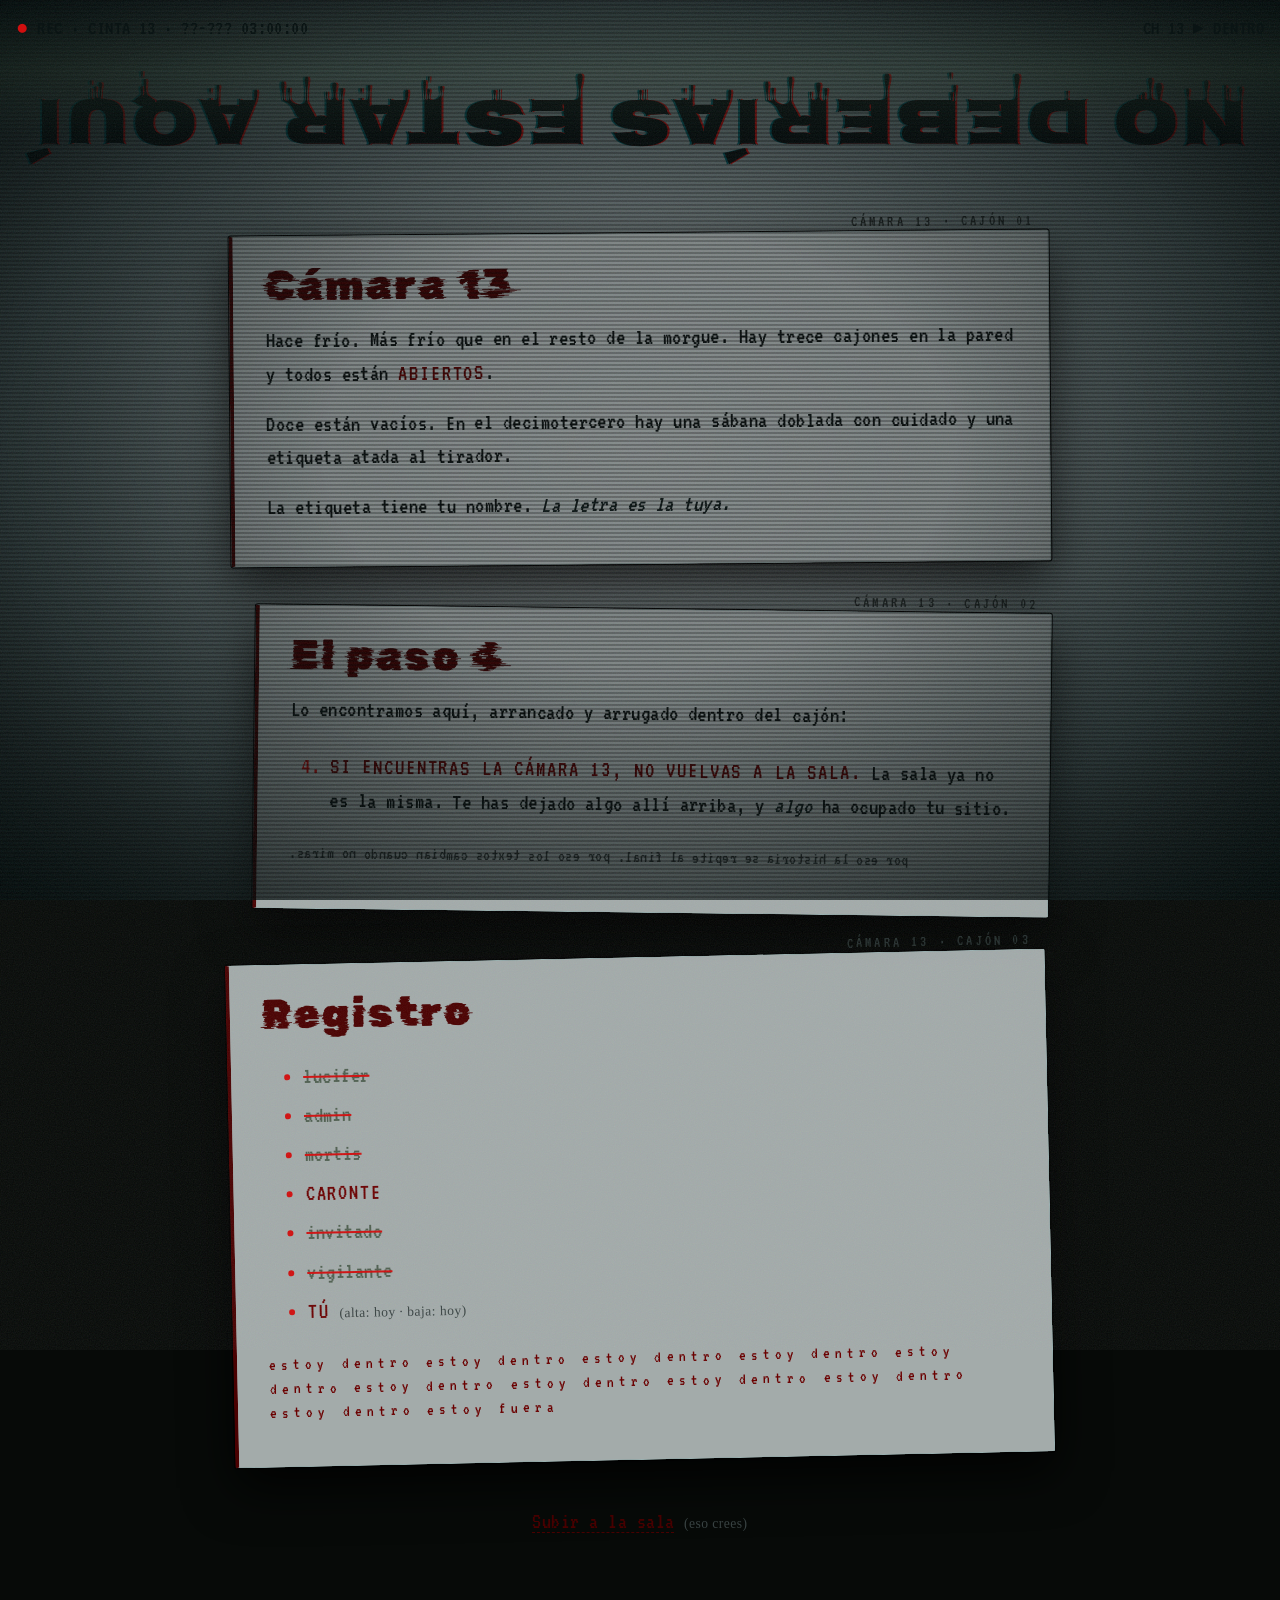
==== camara13.html @ 69993d51 "feat: la sala se vuelve sobrenatural (JS + cámara 13) - js/pesadilla.js: la pestaña te llama al irte" ====
<!DOCTYPE html>
<html lang="es">
<head>
    <meta charset="UTF-8">
    <meta name="viewport" content="width=device-width, initial-scale=1.0">
    <meta name="author" content="ACS-cd">
    <title>Cámara 13</title>
    <link rel="stylesheet" href="css/terror.css">
    <link rel="stylesheet" href="css/pesadilla.css">
</head>
<body class="otro-lado">
    <div class="rec" aria-hidden="true">REC · CINTA 13 · ??-???</div>
    <div class="canal" aria-hidden="true">CH 13 ▸ DENTRO</div>
    <header>
        <h1>No deberías estar aquí</h1>
    </header>
    <main>
        <section>
            <h2>Cámara 13</h2>
            <p>Hace frío. Más frío que en el resto de la morgue. Hay trece cajones en la pared y todos están <strong>abiertos</strong>.</p>
            <p>Doce están vacíos. En el decimotercero hay una sábana doblada con cuidado y una etiqueta atada al tirador.</p>
            <p>La etiqueta tiene tu nombre. <em>La letra es la tuya.</em></p>
        </section>
        <section>
            <h2>El paso 4</h2>
            <p>Lo encontramos aquí, arrancado y arrugado dentro del cajón:</p>
            <ol start="4">
                <li><strong>Si encuentras la cámara 13, no vuelvas a la sala.</strong> La sala ya no es la misma. Te has dejado algo allí arriba, y <em>algo</em> ha ocupado tu sitio.</li>
            </ol>
            <p class="espejo">por eso la historia se repite al final. por eso los textos cambian cuando no miras.</p>
        </section>
        <section>
            <h2>Registro</h2>
            <ul>
                <li><del>lucifer</del></li>
                <li><del>admin</del></li>
                <li><del>mortis</del></li>
                <li><strong>caronte</strong></li>
                <li><del>invitado</del></li>
                <li><del>vigilante</del></li>
                <li><strong>tú</strong> <small>(alta: hoy · baja: hoy)</small></li>
            </ul>
            <p class="repite">estoy dentro estoy dentro estoy dentro estoy dentro estoy dentro estoy dentro estoy dentro estoy dentro estoy dentro estoy dentro estoy fuera</p>
        </section>
        <p class="salida"><a href="index.html">Subir a la sala</a> <small>(eso crees)</small></p>
    </main>
    <!-- Si estás leyendo esto, sube. Rápido. Antes de que la sala te olvide. -->
</body>
</html>
---- css/terror.css ----
/* terror.css · Hoja de estilos del túnel del terror
   La da la profesora: copiadla tal cual. Funciona sola con las etiquetas HTML
   (no hace falta poner clases, salvo class="pergamino" en el body del pergamino). */
@import url("https://fonts.googleapis.com/css2?family=Creepster&family=Special+Elite&display=swap");

* { box-sizing: border-box; }
body {
    margin: 0;
    min-height: 100vh;
    color: #d9d9d9;
    font-family: "Special Elite", "Courier New", monospace;
    font-size: 1.25rem;
    line-height: 1.6;
    background: radial-gradient(ellipse at center, #2a0000 0%, #000000 75%) fixed;
}
header { text-align: center; padding: 2rem 1rem 0.5rem; }
h1 {
    font-family: "Creepster", fantasy;
    font-size: 5rem;
    letter-spacing: 0.05em;
    color: #ff7518;
    margin: 0;
    text-shadow: 0 0 20px #ff0000;
    animation: vela 4s ease-in-out infinite;
}
@keyframes vela { 0%, 100% { opacity: 1; } 50% { opacity: 0.8; } }
h2 { font-family: "Creepster", fantasy; font-size: 2.4rem; letter-spacing: 0.05em; color: #b30000; margin-top: 0; }
nav ul { list-style: none; padding: 0; display: flex; flex-wrap: wrap; gap: 1.5rem; justify-content: center; }
a { color: #ff7518; }
a:hover { color: #ff2a2a; }
main { max-width: 900px; margin: 0 auto; padding: 1rem 1.5rem 3rem; }
section {
    background: rgba(0, 0, 0, 0.55);
    border: 1px solid #3a0000;
    border-radius: 12px;
    padding: 1.5rem 2rem;
    margin: 2rem 0;
    box-shadow: 0 0 30px rgba(120, 0, 0, 0.35);
}
em { color: #e8d5a3; }
strong { color: #ff4d4d; }
mark { background: #5c0000; color: #ffffff; padding: 0 0.2em; }
del { color: #777777; }
abbr[title] { text-decoration: underline dotted #ff7518; cursor: help; }
small { color: #999999; }
li { margin: 0.3rem 0; }
li::marker { color: #ff7518; }
figure { margin: 1.5rem auto; text-align: center; }
img { max-width: 100%; height: auto; border: 4px solid #3b2a1a; filter: grayscale(0.4) contrast(1.1); }
figcaption { font-style: italic; color: #aaaaaa; margin-top: 0.5rem; }
iframe { width: 100%; height: 420px; border: 6px double #8b6b2e; border-radius: 8px; background: #e8d5a3; }
details { background: #1a0000; border: 1px dashed #b30000; border-radius: 8px; padding: 1rem; }
summary { cursor: pointer; color: #ff7518; font-weight: bold; }
audio { display: block; margin: 1rem auto; }
footer { text-align: center; color: #777777; font-size: 0.9rem; padding: 2rem 1rem; }

/* El pergamino (la página que va dentro del iframe) */
body.pergamino { background: #e8d5a3; color: #3b2a1a; padding: 1.5rem; }
body.pergamino h1 { font-size: 2.5rem; color: #5c0000; text-shadow: none; animation: none; }
body.pergamino strong { color: #8b0000; }
body.pergamino em { color: #5c3a1a; }
body.pergamino details { background: #f3e6c4; border-color: #8b0000; }
body.pergamino summary { color: #8b0000; }
body.pergamino del { color: #8a7a60; }

/* Si el ordenador pide menos movimiento, quitamos la animación */
@media (prefers-reduced-motion: reduce) { h1 { animation: none; } }
---- css/pesadilla.css ----
/* pesadilla.css · Sala 3 (ACS-cd) · Rediseño completo
   Estética "analog horror": cinta VHS de vigilancia + aviso de emergencia + morgue clínica.
   Se carga DESPUÉS de terror.css (que se queda tal cual la dio la profesora) y la sobrescribe entera.
   Solo CSS: sin JavaScript. */
@import url("https://fonts.googleapis.com/css2?family=Nosifer&family=Rubik+Glitch&family=VT323&family=Special+Elite&family=Homemade+Apple&display=swap");

/* Contador de segundos para el reloj de la cinta (solo CSS) */
@property --seg { syntax: "<integer>"; initial-value: 0; inherits: false; }
@property --min { syntax: "<integer>"; initial-value: 0; inherits: false; }

:root {
    --fondo: #070a08;          /* negro verdoso de pasillo de hospital */
    --fosforo: #a8e6a1;        /* verde de monitor viejo */
    --fosforo-tenue: #5f8a5a;
    --hueso: #ddd6c1;          /* blanco hueso, nunca blanco puro */
    --sangre: #7a0a0a;         /* sangre seca */
    --sangre-viva: #d10f0f;
    --aviso: #e8cf3a;          /* amarillo de emergencia */
    --cian: #00e5d4;           /* desfase de color VHS */
    --magenta: #ff2bd6;
}

/* ════════ Base ════════ */
html { background: var(--fondo); scrollbar-color: var(--sangre) #000000; }
body {
    background:
        radial-gradient(ellipse 80% 60% at 50% 0%, rgba(80, 120, 80, 0.12), transparent 70%),
        linear-gradient(#070a08, #020302) fixed;
    color: var(--fosforo);
    font-family: "VT323", "Courier New", monospace;
    font-size: 1.45rem;
    line-height: 1.45;
    letter-spacing: 0.02em;
    cursor: crosshair;
}
/* La luz se va apagando mientras estás en la sala */
html::after {
    content: "";
    position: fixed;
    inset: 0;
    pointer-events: none;
    z-index: 8;
    background: #000000;
    opacity: 0;
    animation: se-apaga 240s linear forwards;
}
@keyframes se-apaga { to { opacity: 0.4; } }
::selection { background: var(--sangre-viva); color: #000000; }

/* ════════ Capas: grano de cinta, viñeta y líneas de monitor ════════ */
html::before {
    content: "";
    position: fixed;
    inset: -50%;
    pointer-events: none;
    z-index: 12;
    opacity: 0.09;
    background-image: url("data:image/svg+xml,%3Csvg xmlns='http://www.w3.org/2000/svg' width='220' height='220'%3E%3Cfilter id='n'%3E%3CfeTurbulence type='fractalNoise' baseFrequency='0.85' numOctaves='3' stitchTiles='stitch'/%3E%3C/filter%3E%3Crect width='100%25' height='100%25' filter='url(%23n)'/%3E%3C/svg%3E");
    animation: grano 0.4s steps(4) infinite;
}
@keyframes grano {
    0% { transform: translate(0, 0); }
    25% { transform: translate(-7%, 4%); }
    50% { transform: translate(5%, -6%); }
    75% { transform: translate(-3%, -2%); }
}
body::before {
    content: "";
    position: fixed;
    inset: 0;
    pointer-events: none;
    z-index: 10;
    background: radial-gradient(ellipse at center, transparent 40%, rgba(0, 0, 0, 0.92) 100%);
    animation: respira 7s ease-in-out infinite;
}
@keyframes respira { 0%, 100% { opacity: 0.8; } 50% { opacity: 1; } }
body::after {
    content: "";
    position: fixed;
    inset: 0;
    pointer-events: none;
    z-index: 11;
    background:
        linear-gradient(to bottom, transparent 0, rgba(168, 230, 161, 0.06) 50%, transparent 100%) 0 0 / 100% 140px no-repeat,
        repeating-linear-gradient(to bottom, rgba(0, 0, 0, 0.25) 0 2px, transparent 2px 4px);
    animation: barrido 6s linear infinite, apagon 13s steps(1) infinite;
}
/* La banda de interferencia que baja por la pantalla */
@keyframes barrido { from { background-position: 0 -140px, 0 0; } to { background-position: 0 110vh, 0 0; } }
/* Apagón: la pantalla se va a negro un instante, como si alguien pasara delante */
@keyframes apagon {
    0%, 61%, 62.5%, 63.5%, 100% { background-color: transparent; }
    61.5%, 63% { background-color: rgba(0, 0, 0, 0.95); }
}

/* ════════ Cabecera ════════ */
header { padding: 4.5rem 1rem 1rem; text-align: center; }
header h1 {
    font-family: "Nosifer", fantasy;
    font-size: clamp(2.2rem, 6vw, 4.2rem);
    font-weight: normal;
    line-height: 1.25;
    letter-spacing: 0.04em;
    color: var(--hueso);
    text-shadow: -2px 0 var(--cian), 2px 0 var(--magenta), 0 0 30px rgba(209, 15, 15, 0.6);
    animation: glitch 7s steps(1) infinite, deriva 31s ease-in-out infinite;
}
@keyframes glitch {
    0%, 90%, 100% { clip-path: none; transform: none; }
    91% { clip-path: inset(10% 0 55% 0); transform: translate(-9px, 0) skewX(18deg); }
    92% { clip-path: inset(60% 0 8% 0); transform: translate(11px, 0); }
    93% { clip-path: none; transform: scaleY(1.6); opacity: 0.25; }
    94% { transform: translate(-3px, 2px) scaleX(-1); }
}
/* El título se va torciendo despacio. Casi no se nota. Casi. */
@keyframes deriva { 0%, 100% { rotate: 0deg; } 50% { rotate: -1.4deg; } }

nav ul { list-style: none; padding: 0; margin: 2rem 0 0; display: flex; flex-wrap: wrap; gap: 0.6rem 1.8rem; justify-content: center; }
a { color: var(--aviso); text-decoration: none; border-bottom: 1px dashed currentColor; }
a:hover { color: var(--sangre-viva); }
/* Al pasar el ratón, los enlaces del menú se dan la vuelta */
nav a { display: inline-block; transition: transform 0.15s; }
nav a:hover { transform: scaleX(-1); }
nav a::before { content: "> "; color: var(--fosforo-tenue); }

/* ════════ Contenido ════════ */
main { max-width: 860px; margin: 0 auto; padding: 1rem 1.25rem 7rem; }
section {
    position: relative;
    background: rgba(8, 14, 10, 0.88);
    border: 1px solid #1d2e20;
    border-left: 4px solid var(--sangre);
    border-radius: 2px;
    padding: 1.6rem 2rem;
    margin: 2.8rem 0;
    box-shadow: 0 0 0 1px #000000, 0 20px 50px rgba(0, 0, 0, 0.8);
    animation: latido 1.3s ease-in-out infinite;
}
/* Ninguna sección está recta del todo */
main > section:nth-of-type(odd) { rotate: -0.5deg; }
main > section:nth-of-type(even) { rotate: 0.7deg; margin-left: 1.5rem; }
main > section:nth-of-type(3) { rotate: -1.2deg; }
@keyframes latido {
    0%, 30%, 100% { box-shadow: 0 0 0 1px #000000, 0 20px 50px rgba(0, 0, 0, 0.8); }
    10% { box-shadow: 0 0 0 1px #000000, 0 0 45px rgba(209, 15, 15, 0.45); }
}
/* Número de expediente en cada sección */
main > section::before {
    content: "EXP. 0" counter(expediente) " · 31/10";
    counter-increment: expediente;
    position: absolute;
    top: -1.35rem;
    right: 0.8rem;
    font-size: 1rem;
    color: var(--fosforo-tenue);
    letter-spacing: 0.2em;
}
main { counter-reset: expediente; }

h2 {
    font-family: "Rubik Glitch", fantasy;
    font-weight: normal;
    font-size: clamp(1.8rem, 4.5vw, 2.6rem);
    line-height: 1.1;
    color: var(--sangre-viva);
    text-shadow: -1px 0 var(--cian), 1px 0 var(--magenta);
    margin: 0 0 1rem;
    animation: tiembla 4.3s steps(1) infinite;
}
@keyframes tiembla { 0%, 96%, 100% { transform: none; } 97% { transform: translate(3px, -1px); } 98% { transform: translate(-2px, 1px); } }

p { margin: 0 0 1rem; }
em { color: var(--hueso); font-style: italic; }
strong { color: var(--sangre-viva); font-weight: normal; text-transform: uppercase; letter-spacing: 0.08em; }
mark { background: var(--aviso); color: #000000; padding: 0 0.3em; }
del { color: #4f5f50; text-decoration-color: var(--sangre-viva); text-decoration-thickness: 2px; }
abbr[title] { text-decoration: underline dotted var(--aviso); cursor: help; }
/* Las notas pequeñas parecen escritas a mano por alguien que tenía prisa */
small { font-family: "Homemade Apple", cursive; font-size: 0.85rem; color: #9a8f74; line-height: 1.9; }
li { margin: 0.35rem 0; }
li::marker { color: var(--sangre-viva); }
ol li::marker { content: counter(list-item) ". "; font-family: "VT323", monospace; }

/* ════════ Imágenes: cámara de vigilancia ════════ */
img {
    display: block;
    max-width: 100%;
    height: auto;
    margin: 1.5rem auto;
    border: 1px solid #2a3a2c;
    filter: grayscale(1) sepia(0.35) hue-rotate(60deg) contrast(1.35) brightness(0.85);
}
/* En la foto de la morgue pierdes el cursor */
.pasillo img { margin: 0; cursor: none; animation: fluorescente 5s steps(1) infinite; }
@keyframes fluorescente {
    0%, 40%, 43%, 100% { filter: grayscale(1) sepia(0.35) hue-rotate(60deg) contrast(1.35) brightness(0.85); }
    41% { filter: grayscale(1) brightness(0.08); }
    42% { filter: invert(1) grayscale(1) contrast(2); }
}
figure { margin: 1.5rem auto; text-align: center; }
figure img { transition: filter 3s ease-in, transform 20s linear; }
figure:hover img { filter: grayscale(1) contrast(2) brightness(0.5) sepia(1) hue-rotate(-50deg) saturate(7); transform: scale(1.08); }
figcaption { color: var(--fosforo-tenue); font-size: 1.15rem; }
figcaption::before { content: "CAM-02 ▸ "; color: var(--sangre-viva); }

iframe { width: 100%; height: 440px; border: 1px solid #000000; background: #cfc6a8; box-shadow: 0 0 0 6px #120c08, 0 0 40px rgba(0, 0, 0, 0.9); rotate: 0.4deg; }
audio { display: block; width: 100%; margin: 1rem 0; filter: invert(1) hue-rotate(180deg) sepia(0.6) saturate(0.6); }

footer { text-align: center; color: #3d4d3f; font-size: 1.05rem; padding: 2rem 1rem 6rem; }
footer a { color: #5f6f60; }

/* ════════ Elementos de la cinta ════════ */
/* REC con reloj que corre de verdad */
.rec {
    position: fixed;
    top: 0.8rem;
    left: 1rem;
    z-index: 13;
    font-family: "VT323", monospace;
    font-size: 1.3rem;
    color: var(--hueso);
    text-shadow: 0 0 4px #000000;
    pointer-events: none;
}
.rec::before { content: "● "; color: var(--sangre-viva); animation: parpadeo 1s steps(1) infinite; }
.rec::after {
    content: " 03:" counter(m, decimal-leading-zero) ":" counter(s, decimal-leading-zero);
    counter-reset: m var(--min) s var(--seg);
    animation: segundos 60s steps(60) infinite, minutos 3600s steps(60) infinite;
}
@keyframes segundos { from { --seg: 0; } to { --seg: 60; } }
@keyframes minutos { from { --min: 0; } to { --min: 60; } }
@keyframes parpadeo { 50% { opacity: 0; } }
.canal { position: fixed; top: 0.8rem; right: 1rem; z-index: 13; color: var(--hueso); font-size: 1.3rem; pointer-events: none; }

/* Cinta de aviso de emergencia que cruza la pantalla */
.emision {
    position: fixed;
    left: 0;
    right: 0;
    bottom: 0;
    z-index: 13;
    overflow: hidden;
    background: var(--aviso);
    color: #000000;
    border-top: 3px solid #000000;
    white-space: nowrap;
}
.emision p {
    display: inline-block;
    margin: 0;
    padding: 0.25rem 0 0.25rem 100%;
    font-size: 1.35rem;
    letter-spacing: 0.08em;
    animation: teletipo 55s linear infinite;
}
@keyframes teletipo { from { transform: translateX(0); } to { transform: translateX(-100%); } }

/* Ojos en la oscuridad: aparecen un momento y parpadean */
.ojos {
    position: fixed;
    left: 3vw;
    bottom: 22vh;
    z-index: 9;
    width: 70px;
    height: 14px;
    pointer-events: none;
    opacity: 0;
    animation: aparecen 23s ease-in-out infinite;
}
.ojos { --px: 0px; --py: 0px; }
.ojos::before, .ojos::after {
    content: "";
    position: absolute;
    top: 0;
    width: 22px;
    height: 12px;
    border-radius: 50%;
    background: radial-gradient(circle at calc(50% + var(--px, 0px)) calc(50% + var(--py, 0px)), #000000 0 2px, #ffe9a8 3px, #c99a18 6px, rgba(201, 50, 0, 0.6) 9px, transparent 11px);
    box-shadow: 0 0 14px rgba(255, 200, 80, 0.35);
    animation: parpadea 23s steps(1) infinite;
}
.ojos::before { left: 0; }
.ojos::after { right: 0; }
@keyframes aparecen { 0%, 70%, 85%, 100% { opacity: 0; } 74%, 81% { opacity: 0.9; } }
@keyframes parpadea { 0%, 77%, 78%, 100% { transform: none; } 77.5% { transform: scaleY(0.05); } }

/* Texto escrito al revés, como en un espejo */
.espejo { display: block; transform: scaleX(-1); text-align: right; color: #4a5a4b; font-size: 1.1rem; }

/* ════════ Mensajes ocultos: solo se ven al seleccionar o pasar el ratón ════════ */
.oculto { color: transparent; }
.oculto::selection { color: var(--sangre-viva); background: #000000; }
p:hover > .oculto, li:hover > .oculto { color: #3f1010; transition: color 4s ease-in; }

/* Texto que se escurre como sangre */
.sangre {
    display: inline-block;
    font-family: "Nosifer", fantasy;
    font-size: 0.85em;
    color: var(--sangre-viva);
    text-shadow: 0 3px 0 var(--sangre), 0 8px 8px #2a0000;
    animation: gotea 9s ease-in infinite;
}
@keyframes gotea {
    0%, 70% { transform: none; filter: none; }
    85% { transform: translateY(4px) scaleY(1.2); filter: blur(0.6px); }
    100% { transform: none; }
}

/* Lista que se escribe sola */
.repite { color: #3a1414; font-size: 1.05rem; letter-spacing: 0.3em; overflow-wrap: anywhere; }

/* El cajón que no debes abrir */
details { background: #050505; border: 1px dashed var(--sangre); border-radius: 0; padding: 1rem; }
summary { cursor: pointer; color: var(--aviso); }
details.prohibido > summary { color: var(--sangre-viva); letter-spacing: 0.2em; }
details.prohibido[open] { border: 2px solid var(--sangre-viva); animation: susto 0.1s steps(2) 10; }
details.prohibido[open] p:first-of-type {
    font-family: "Nosifer", fantasy;
    font-size: clamp(2rem, 7vw, 3.6rem);
    line-height: 1.2;
    text-align: center;
    color: var(--sangre-viva);
    text-shadow: -3px 0 var(--cian), 3px 0 var(--magenta), 0 0 30px var(--sangre-viva);
    margin: 1.2rem 0;
    animation: acerca 2.5s ease-out forwards;
}
@keyframes susto { 0% { background: var(--hueso); } 100% { background: #000000; } }
@keyframes acerca {
    0% { transform: scale(0.1); opacity: 0; }
    12% { transform: scale(1.5); opacity: 1; }
    100% { transform: scale(1); }
}

/* ════════ El pergamino: informe de autopsia manchado ════════ */
body.pergamino {
    background:
        radial-gradient(circle at 82% 18%, rgba(110, 10, 10, 0.55) 0 18px, rgba(110, 10, 10, 0.25) 26px, transparent 46px),
        radial-gradient(circle at 15% 85%, rgba(90, 60, 20, 0.35) 0 40px, transparent 90px),
        radial-gradient(ellipse at center, #d6cba6 0%, #b5a679 70%, #6e5f3a 100%);
    color: #2a1f12;
    font-family: "Special Elite", "Courier New", monospace;
    font-size: 1.1rem;
    padding: 1.2rem 1.5rem;
    cursor: crosshair;
}
body.pergamino::after { background: repeating-linear-gradient(to bottom, rgba(0, 0, 0, 0.05) 0 1px, transparent 1px 3px); animation: apagon 13s steps(1) infinite; }
body.pergamino::before { background: radial-gradient(ellipse at center, transparent 55%, rgba(30, 15, 0, 0.6) 100%); }
body.pergamino main { padding: 0; rotate: -0.6deg; }
body.pergamino h1 { font-family: "Nosifer", fantasy; font-size: 1.9rem; color: #5c0000; text-shadow: none; animation: none; margin: 0 0 0.5rem; }
body.pergamino strong { color: #8b0000; font-weight: bold; }
body.pergamino em { color: #4a2a10; }
body.pergamino del { color: #7a6a4a; text-decoration-color: #5c0000; }
body.pergamino li::marker { color: #5c0000; }
body.pergamino small { color: #5c0000; font-size: 0.8rem; }
body.pergamino details { background: rgba(255, 245, 220, 0.4); border-color: #5c0000; }
body.pergamino summary { color: #5c0000; }
body.pergamino .oculto::selection { color: #ffffff; background: #5c0000; }
body.pergamino p:hover > .oculto, body.pergamino li:hover > .oculto { color: #6e3020; }

/* ════════ Extras sobrenaturales (los mueve js/pesadilla.js) ════════ */

/* Una figura al fondo del pasillo que se acerca un poco cada minuto */
.pasillo { position: relative; width: fit-content; max-width: 100%; margin: 1.5rem auto; overflow: hidden; cursor: none; }
.pasillo::after {
    content: "";
    position: absolute;
    left: 52.5%;
    bottom: 49%;
    height: 9%;
    aspect-ratio: 0.38;
    translate: -50% 0;
    pointer-events: none;
    background:
        radial-gradient(circle at 43% 9%, rgba(255, 240, 200, 0.85) 0 1.6%, transparent 2.4%),
        radial-gradient(circle at 57% 9%, rgba(255, 240, 200, 0.85) 0 1.6%, transparent 2.4%),
        radial-gradient(ellipse 17% 10% at 50% 9%, #000000 85%, transparent 100%),
        radial-gradient(ellipse 40% 34% at 50% 40%, #000000 85%, transparent 100%),
        linear-gradient(to right, transparent 26%, #000000 30% 47%, transparent 48% 52%, #000000 53% 70%, transparent 74%) 0 60% / 100% 42% no-repeat;
    filter: blur(0.7px);
    opacity: 0.9;
    animation: se-acerca 420s cubic-bezier(0.6, 0, 1, 1) forwards, fluorescente-figura 5s steps(1) infinite;
}
@keyframes se-acerca {
    from { height: 9%; bottom: 49%; }
    to { height: 92%; bottom: 2%; }
}
/* Cuando la luz se va, la figura desaparece; cuando vuelve en negativo, está más clara que nunca */
@keyframes fluorescente-figura { 0%, 40%, 43%, 100% { opacity: 0.9; } 41% { opacity: 0; } 42% { opacity: 1; filter: invert(1) blur(0.4px); } }

/* La hora y las visitas */
.aviso-hora { margin: 1.4rem auto 0; color: var(--aviso); font-size: 1.25rem; letter-spacing: 0.06em; }
.aviso-hora:empty, .visitas:empty { display: none; }
.visitas { color: var(--hueso); border-left: 2px solid var(--sangre-viva); padding-left: 0.8rem; }

/* El botón que huye */
.login { text-align: center; margin: 1.5rem 0; }
#entrar {
    font: inherit;
    font-size: 1.3rem;
    padding: 0.4rem 1.6rem;
    color: #000000;
    background: var(--fosforo);
    border: 2px solid #000000;
    box-shadow: 0 0 0 2px var(--fosforo-tenue);
    cursor: pointer;
    transition: transform 0.18s cubic-bezier(0.2, 1.6, 0.4, 1);
}
#entrar:disabled { background: var(--sangre-viva); cursor: not-allowed; }
.tras-boton { text-align: center; color: var(--sangre-viva); }

/* La historia repetida al final: igual, pero no del todo */
.repetida { opacity: 0.82; rotate: 1.6deg; border-left-color: var(--fosforo-tenue); }
.repetida h2 { transform: scaleX(-1); display: inline-block; }

/* El punto del pie de página que lleva a la cámara 13 */
.grieta { color: inherit; border: 0; text-decoration: none; cursor: crosshair; }
.grieta:hover { color: var(--sangre-viva); }

/* Mensaje si te quedas quieto */
.susurro {
    position: fixed;
    left: 50%;
    top: 45%;
    translate: -50% -50%;
    z-index: 14;
    pointer-events: none;
    font-family: "Homemade Apple", cursive;
    font-size: clamp(1.2rem, 3vw, 2rem);
    color: var(--hueso);
    text-shadow: 0 0 12px #000000, 0 0 30px #000000;
    opacity: 0;
    transition: opacity 6s ease-in;
}
.susurro.visible { opacity: 0.85; }

/* La cara que aparece un instante */
.destello { position: fixed; inset: 0; z-index: 20; display: none; place-items: center; background: #000000; pointer-events: none; }
.destello.visible { display: grid; }
.destello svg { width: min(70vw, 60vh); height: auto; filter: contrast(1.6) grayscale(1); transform: scale(1.08) skewX(-4deg); }

/* A las 3:00 la sala entera cambia */
html.hora-maldita { --fosforo: #ff8a8a; --fosforo-tenue: #8a3a3a; --hueso: #ffe0e0; --aviso: #ff3030; }
html.hora-maldita body { background: radial-gradient(ellipse at center, #3a0000 0%, #000000 80%) fixed; }
html.hora-maldita main > section { rotate: 180deg; }
html.hora-maldita main > section:hover { rotate: 0deg; transition: rotate 1.5s ease-in-out; }
html.hora-maldita .ojos { opacity: 0.9; animation: none; }

/* Al pulsar el botón, la sala empieza a fallar */
html.ha-entrado main > section { animation: latido 0.6s ease-in-out infinite; }

/* El pergamino respira */
body.pergamino main { animation: respira-papel 8s ease-in-out infinite; transform-origin: center top; }
@keyframes respira-papel { 0%, 100% { scale: 1; } 50% { scale: 1.012; } }
/* A partir de la segunda visita tu nombre aparece en el registro */
html.registrado body.pergamino .tu .oculto { color: #8b0000; font-weight: bold; text-decoration: none; }

/* ════════ Cámara 13: el otro lado ════════ */
body.otro-lado { background: radial-gradient(ellipse at center, #c9d6d8 0%, #6f8486 70%, #26302f 100%) fixed; color: #0a1414; }
body.otro-lado::before { background: radial-gradient(ellipse at center, transparent 35%, rgba(0, 10, 10, 0.85) 100%); }
body.otro-lado header h1 { color: #0a1414; rotate: 180deg; text-shadow: -2px 0 var(--sangre-viva), 2px 0 #00616b; }
body.otro-lado h2 { color: #4a0000; text-shadow: none; }
body.otro-lado main > section { background: rgba(230, 240, 240, 0.7); border-color: #9ab0b0; border-left-color: #4a0000; animation: none; }
body.otro-lado main > section::before { content: "CÁMARA 13 · CAJÓN 0" counter(expediente); color: #26302f; }
body.otro-lado strong { color: #6b0000; }
body.otro-lado em { color: #102020; }
body.otro-lado small { color: #3a4444; }
body.otro-lado .espejo { color: #3a4444; }
body.otro-lado .repite { color: #6b0000; }
body.otro-lado a { color: #4a0000; }
body.otro-lado .rec, body.otro-lado .canal { color: #0a1414; text-shadow: none; }
.salida { text-align: center; font-size: 1.4rem; }

/* Si el ordenador pide menos movimiento, quitamos todas las animaciones */
@media (prefers-reduced-motion: reduce) {
    *, *::before, *::after { animation: none !important; transition: none !important; }
    html::before { display: none; }
}
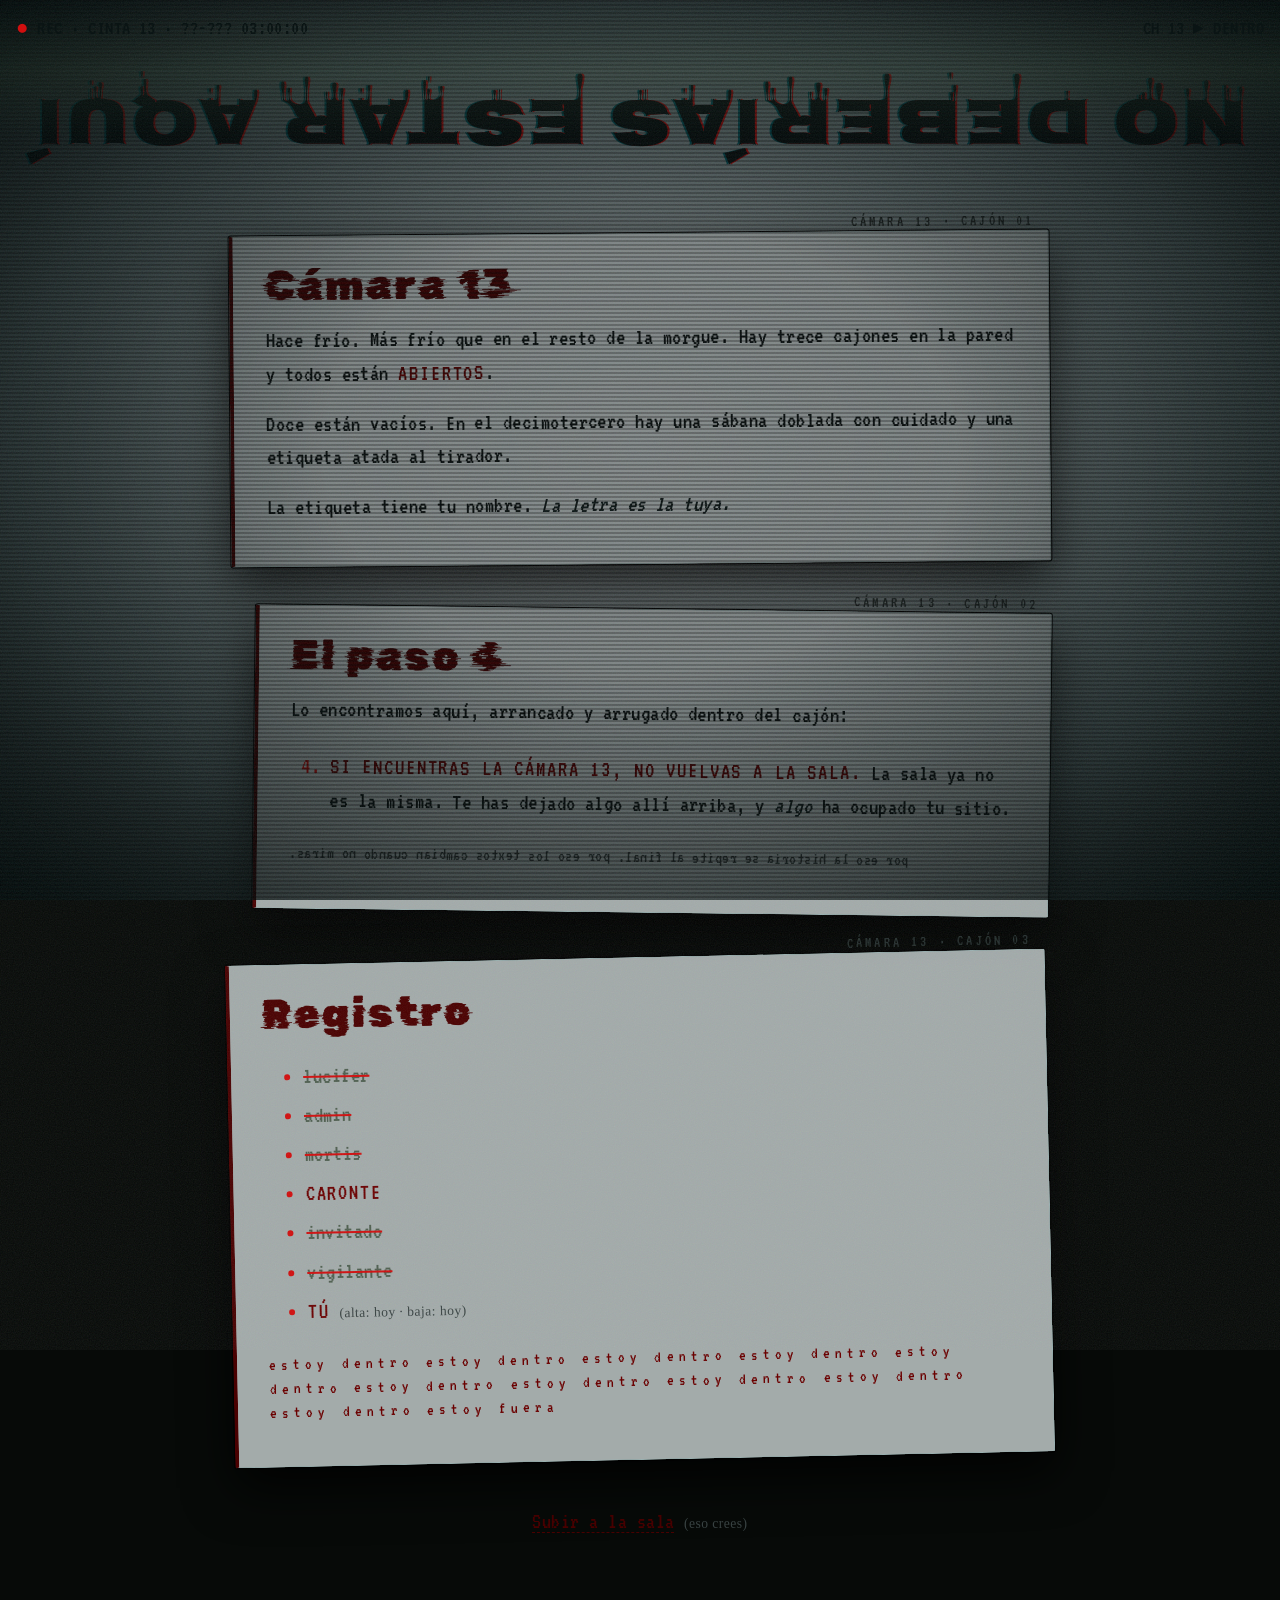
==== commit 6ff22fcf: "feat: acceso con tu nombre, segundo cursor y arreglos visuales - Formulario de acceso: la sala usa t" ====
--- a/camara13.html
+++ b/camara13.html
@@ -7,6 +7,7 @@
     <title>Cámara 13</title>
     <link rel="stylesheet" href="css/terror.css">
     <link rel="stylesheet" href="css/pesadilla.css">
+    <script src="js/pesadilla.js" defer></script>
 </head>
 <body class="otro-lado">
     <div class="rec" aria-hidden="true">REC · CINTA 13 · ??-???</div>
@@ -19,7 +20,7 @@
             <h2>Cámara 13</h2>
             <p>Hace frío. Más frío que en el resto de la morgue. Hay trece cajones en la pared y todos están <strong>abiertos</strong>.</p>
             <p>Doce están vacíos. En el decimotercero hay una sábana doblada con cuidado y una etiqueta atada al tirador.</p>
-            <p>La etiqueta tiene tu nombre. <em>La letra es la tuya.</em></p>
+            <p>La etiqueta tiene tu nombre<span id="etiqueta"></span>. <em>La letra es la tuya.</em></p>
         </section>
         <section>
             <h2>El paso 4</h2>
@@ -38,7 +39,7 @@
                 <li><strong>caronte</strong></li>
                 <li><del>invitado</del></li>
                 <li><del>vigilante</del></li>
-                <li><strong>tú</strong> <small>(alta: hoy · baja: hoy)</small></li>
+                <li><strong id="registro-tu">tú</strong> <small>(alta: hoy · baja: hoy)</small></li>
             </ul>
             <p class="repite">estoy dentro estoy dentro estoy dentro estoy dentro estoy dentro estoy dentro estoy dentro estoy dentro estoy dentro estoy dentro estoy fuera</p>
         </section>
--- a/css/pesadilla.css
+++ b/css/pesadilla.css
@@ -179,7 +179,6 @@
 small { font-family: "Homemade Apple", cursive; font-size: 0.85rem; color: #9a8f74; line-height: 1.9; }
 li { margin: 0.35rem 0; }
 li::marker { color: var(--sangre-viva); }
-ol li::marker { content: counter(list-item) ". "; font-family: "VT323", monospace; }
 
 /* ════════ Imágenes: cámara de vigilancia ════════ */
 img {
@@ -369,17 +368,12 @@
     left: 52.5%;
     bottom: 49%;
     height: 9%;
-    aspect-ratio: 0.38;
+    aspect-ratio: 0.36;
     translate: -50% 0;
     pointer-events: none;
-    background:
-        radial-gradient(circle at 43% 9%, rgba(255, 240, 200, 0.85) 0 1.6%, transparent 2.4%),
-        radial-gradient(circle at 57% 9%, rgba(255, 240, 200, 0.85) 0 1.6%, transparent 2.4%),
-        radial-gradient(ellipse 17% 10% at 50% 9%, #000000 85%, transparent 100%),
-        radial-gradient(ellipse 40% 34% at 50% 40%, #000000 85%, transparent 100%),
-        linear-gradient(to right, transparent 26%, #000000 30% 47%, transparent 48% 52%, #000000 53% 70%, transparent 74%) 0 60% / 100% 42% no-repeat;
-    filter: blur(0.7px);
-    opacity: 0.9;
+    background: url("data:image/svg+xml,%3Csvg xmlns='http://www.w3.org/2000/svg' viewBox='0 0 40 110'%3E%3Cg fill='%23d8d6c8'%3E%3Cellipse cx='22' cy='10' rx='5' ry='6.5' transform='rotate(18 22 10)'/%3E%3Cpath d='M19 16 L23 16 L24 19 C30 21 31 24 31 30 L33 64 L31.5 65 L28 34 L27 52 L26 108 L23 108 L21 66 L19 108 L16 108 L15 52 L14 34 L10.5 65 L9 64 L11 30 C11 24 12 21 18 19 Z'/%3E%3C/g%3E%3Ccircle cx='20.3' cy='10' r='1' fill='%23000'/%3E%3Ccircle cx='24.3' cy='11.2' r='1' fill='%23000'/%3E%3C/svg%3E") center bottom / contain no-repeat;
+    filter: blur(0.6px) drop-shadow(0 0 4px rgba(220, 230, 210, 0.5));
+    opacity: 0.55;
     animation: se-acerca 420s cubic-bezier(0.6, 0, 1, 1) forwards, fluorescente-figura 5s steps(1) infinite;
 }
 @keyframes se-acerca {
@@ -387,7 +381,11 @@
     to { height: 92%; bottom: 2%; }
 }
 /* Cuando la luz se va, la figura desaparece; cuando vuelve en negativo, está más clara que nunca */
-@keyframes fluorescente-figura { 0%, 40%, 43%, 100% { opacity: 0.9; } 41% { opacity: 0; } 42% { opacity: 1; filter: invert(1) blur(0.4px); } }
+@keyframes fluorescente-figura {
+    0%, 40%, 43%, 100% { opacity: 0.55; filter: blur(0.6px) drop-shadow(0 0 4px rgba(220, 230, 210, 0.5)); }
+    41% { opacity: 0; }
+    42% { opacity: 1; filter: invert(1) blur(0.3px); }
+}
 
 /* La hora y las visitas */
 .aviso-hora { margin: 1.4rem auto 0; color: var(--aviso); font-size: 1.25rem; letter-spacing: 0.06em; }
@@ -395,7 +393,6 @@
 .visitas { color: var(--hueso); border-left: 2px solid var(--sangre-viva); padding-left: 0.8rem; }
 
 /* El botón que huye */
-.login { text-align: center; margin: 1.5rem 0; }
 #entrar {
     font: inherit;
     font-size: 1.3rem;
@@ -438,7 +435,9 @@
 /* La cara que aparece un instante */
 .destello { position: fixed; inset: 0; z-index: 20; display: none; place-items: center; background: #000000; pointer-events: none; }
 .destello.visible { display: grid; }
-.destello svg { width: min(70vw, 60vh); height: auto; filter: contrast(1.6) grayscale(1); transform: scale(1.08) skewX(-4deg); }
+.destello svg { width: min(100vw, 82vh); height: auto; filter: contrast(1.5) grayscale(1) sepia(0.3) hue-rotate(-30deg); transform: translateY(-9%) rotate(-6deg) skewX(-4deg); }
+.destello.cerca svg { transform: translateY(-14%) scale(1.45) rotate(4deg); filter: contrast(2.2) grayscale(1) invert(1); }
+.destello::after { content: ""; position: absolute; inset: 0; background: repeating-linear-gradient(to bottom, rgba(0, 0, 0, 0.35) 0 2px, transparent 2px 4px), radial-gradient(ellipse at center, transparent 30%, #000000 85%); }
 
 /* A las 3:00 la sala entera cambia */
 html.hora-maldita { --fosforo: #ff8a8a; --fosforo-tenue: #8a3a3a; --hueso: #ffe0e0; --aviso: #ff3030; }
@@ -459,7 +458,7 @@
 /* ════════ Cámara 13: el otro lado ════════ */
 body.otro-lado { background: radial-gradient(ellipse at center, #c9d6d8 0%, #6f8486 70%, #26302f 100%) fixed; color: #0a1414; }
 body.otro-lado::before { background: radial-gradient(ellipse at center, transparent 35%, rgba(0, 10, 10, 0.85) 100%); }
-body.otro-lado header h1 { color: #0a1414; rotate: 180deg; text-shadow: -2px 0 var(--sangre-viva), 2px 0 #00616b; }
+body.otro-lado header h1 { animation: glitch 7s steps(1) infinite; color: #0a1414; rotate: 180deg; text-shadow: -2px 0 var(--sangre-viva), 2px 0 #00616b; }
 body.otro-lado h2 { color: #4a0000; text-shadow: none; }
 body.otro-lado main > section { background: rgba(230, 240, 240, 0.7); border-color: #9ab0b0; border-left-color: #4a0000; animation: none; }
 body.otro-lado main > section::before { content: "CÁMARA 13 · CAJÓN 0" counter(expediente); color: #26302f; }
@@ -472,6 +471,45 @@
 body.otro-lado .rec, body.otro-lado .canal { color: #0a1414; text-shadow: none; }
 .salida { text-align: center; font-size: 1.4rem; }
 
+/* El formulario de acceso */
+.login { margin: 1.5rem 0; padding: 1rem 1.2rem; border: 1px solid #1d2e20; background: #030504; }
+.login p { margin: 0.5rem 0; }
+.login label { display: inline-block; min-width: 7.5rem; color: var(--fosforo-tenue); }
+.login input {
+    font: inherit;
+    font-size: 1.3rem;
+    width: min(16rem, 100%);
+    padding: 0.15rem 0.5rem;
+    color: var(--fosforo);
+    background: #000000;
+    border: 1px solid var(--fosforo-tenue);
+    caret-color: var(--sangre-viva);
+}
+.login input:focus { outline: 1px solid var(--fosforo); }
+.login input[readonly] { color: var(--sangre-viva); }
+.login .respuesta { min-height: 1.5em; color: var(--aviso); }
+.login p:last-child { text-align: center; }
+
+/* Un segundo cursor que hace lo mismo que tú, un poco más tarde */
+.cursor-fantasma {
+    position: fixed;
+    left: 0;
+    top: 0;
+    z-index: 15;
+    width: 18px;
+    pointer-events: none;
+    opacity: 0;
+    transition: opacity 3s;
+    filter: drop-shadow(0 0 3px rgba(0, 0, 0, 0.9));
+}
+.cursor-fantasma.visible { opacity: 0.75; }
+
+@media (max-width: 600px) {
+    .canal { display: none; }
+    .rec { font-size: 1.05rem; }
+    main > section:nth-of-type(even) { margin-left: 0; }
+}
+
 /* Si el ordenador pide menos movimiento, quitamos todas las animaciones */
 @media (prefers-reduced-motion: reduce) {
     *, *::before, *::after { animation: none !important; transition: none !important; }
